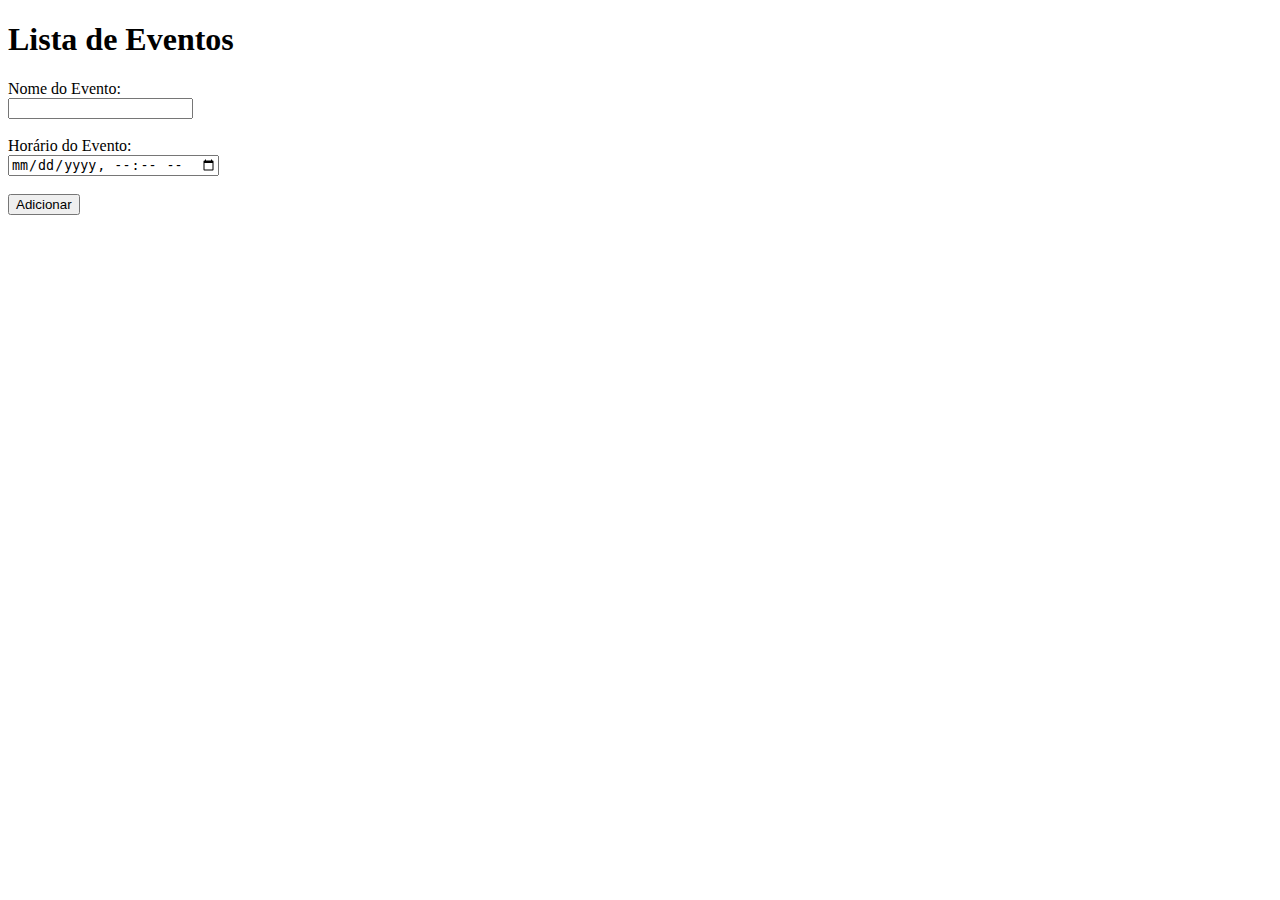
==== q1.html @ 47173087 "first question" ====
<!DOCTYPE html>
<html lang="en">

<head>
    <meta charset="UTF-8">
    <meta name="viewport" content="width=device-width, initial-scale=1.0">
    <title>Lista de Eventos</title>
</head>

<body>
  <h1>Lista de Eventos</h1>
  <label for="evento">Nome do Evento:</label><br>
  <input type="text" id="evento"><br><br>
  <label for="horario">Horário do Evento:</label><br>
  <input type="datetime-local" id="data"><br><br>
  <button id="adicionar">Adicionar</button><br>
  <ul id="lista"></ul>

<script>
document.getElementById('adicionar').addEventListener('click', adicionarEvento);
var Eventos = [];

function adicionarEvento() {
  var eventoInput = document.getElementById('evento').value;
  var dataInput = new Date(document.getElementById('data').value);

  var Event = {
    evento: eventoInput,
    data: dataInput
  };

  Eventos.push(Event);
  document.getElementById('evento').value = '';
  document.getElementById('data').value = '';

  ListarEventos();
}

function ListarEventos() {
  Eventos.sort(function(a, b) {return a.data - b.data;});

  var lista = document.getElementById('lista');

  var novosEventos = Eventos.map(function(objeto) {
    var resultado = document.createElement('li');
    resultado.textContent = `evento: ${objeto.evento}, Data: ${objeto.data.toLocaleString()}`;
    return resultado;
  });

  lista.replaceChildren(...novosEventos);
}

 
</script>
</body>

</html>
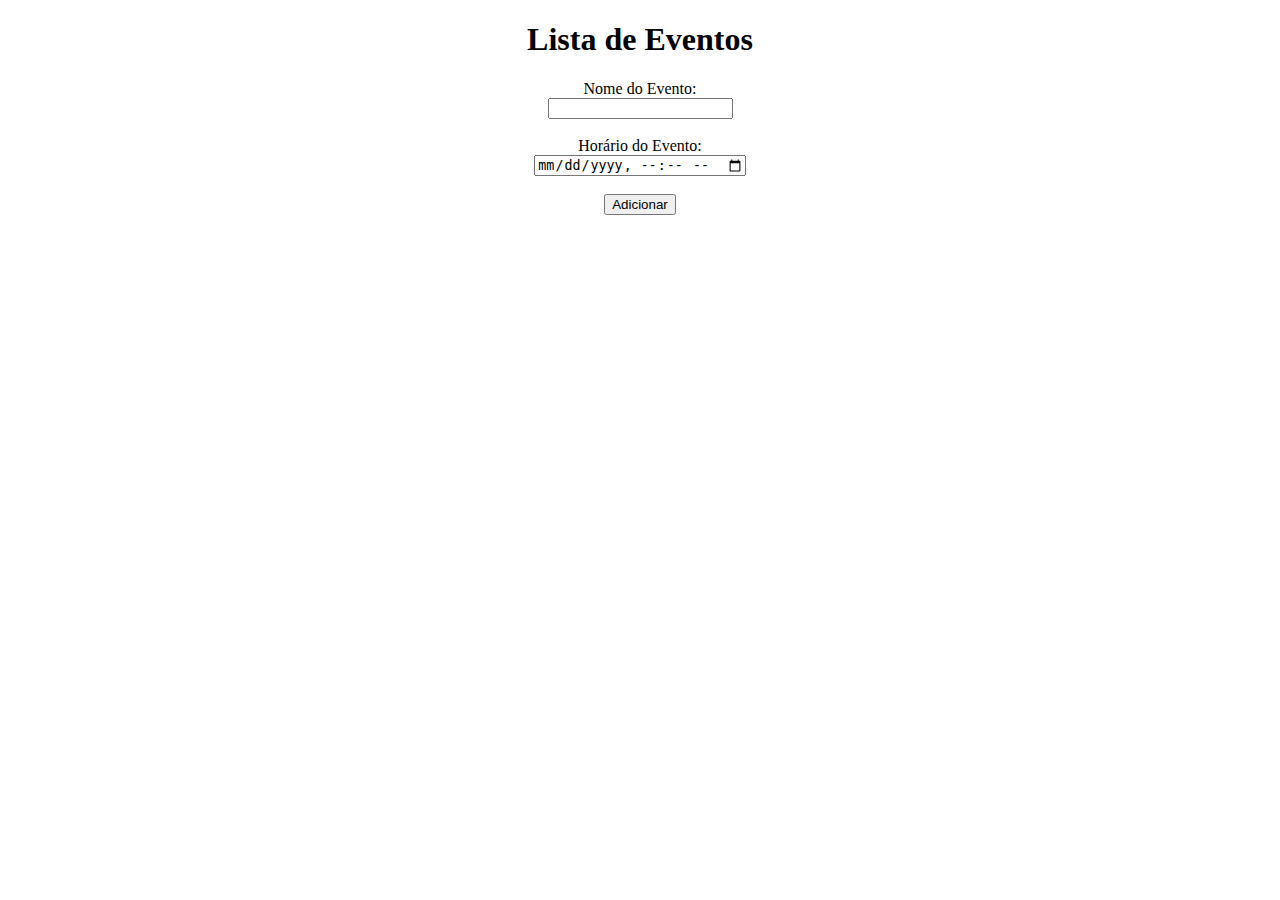
==== commit 0c8bf159: "second question" ====
--- a/q1.html
+++ b/q1.html
@@ -8,14 +8,15 @@
 </head>
 
 <body>
+<center>
   <h1>Lista de Eventos</h1>
-  <label for="evento">Nome do Evento:</label><br>
+  <label>Nome do Evento:</label><br>
   <input type="text" id="evento"><br><br>
-  <label for="horario">Horário do Evento:</label><br>
+  <label >Horário do Evento:</label><br>
   <input type="datetime-local" id="data"><br><br>
   <button id="adicionar">Adicionar</button><br>
   <ul id="lista"></ul>
-
+</center>
 <script>
 document.getElementById('adicionar').addEventListener('click', adicionarEvento);
 var Eventos = [];
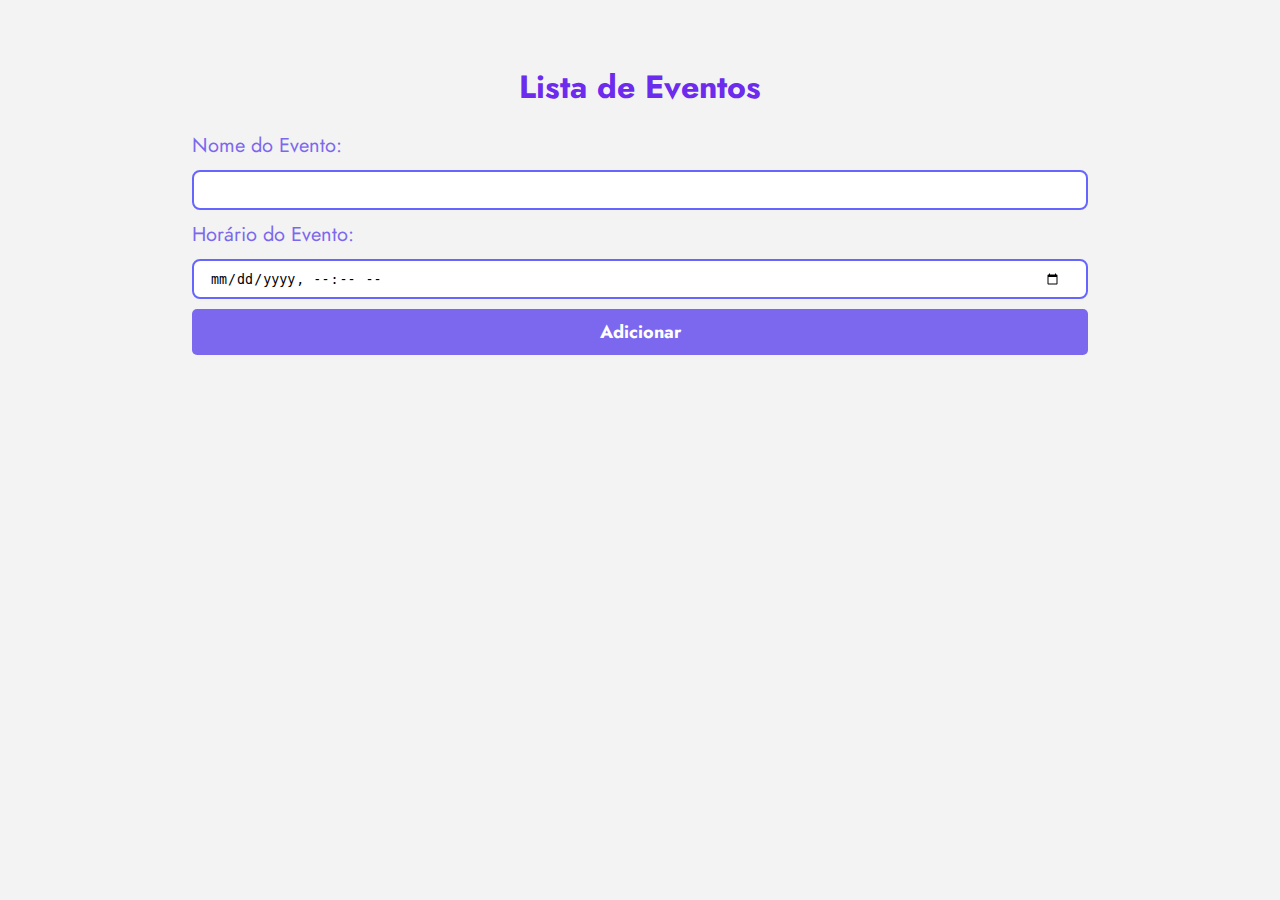
==== commit 6414bd2e: "add css" ====
--- a/q1.html
+++ b/q1.html
@@ -4,19 +4,21 @@
 <head>
     <meta charset="UTF-8">
     <meta name="viewport" content="width=device-width, initial-scale=1.0">
+    <link rel="stylesheet" type="text/css" href="style.css">
+    <link href="https://fonts.googleapis.com/css2?family=Jost:wght@300&display=swap" rel="stylesheet">
     <title>Lista de Eventos</title>
 </head>
 
 <body>
-<center>
-  <h1>Lista de Eventos</h1>
-  <label>Nome do Evento:</label><br>
-  <input type="text" id="evento"><br><br>
-  <label >Horário do Evento:</label><br>
-  <input type="datetime-local" id="data"><br><br>
-  <button id="adicionar">Adicionar</button><br>
-  <ul id="lista"></ul>
-</center>
+
+<h1>Lista de Eventos</h1>
+<label>Nome do Evento:</label>
+<input type="text" id="evento">
+<label >Horário do Evento:</label>
+<input type="datetime-local" id="data">
+<button id="adicionar">Adicionar</button>
+<ul id="lista"></ul>
+
 <script>
 document.getElementById('adicionar').addEventListener('click', adicionarEvento);
 var Eventos = [];
--- a/style.css
+++ b/style.css
@@ -0,0 +1,160 @@
+body {
+    font-family: "Jost", sans-serif;
+    background-color: #f3f3f3;
+    margin-top: 5%;
+    margin-left: 15%;
+    margin-right: 15%;
+}
+  
+h1 {
+    text-align: center;
+    font-size: 2em;
+    color: #6c2bed;
+}
+  
+form {
+    width: 50%;
+    margin: 20px auto;
+    background-color: #fff;
+    padding: 20px;
+    border-radius: 8px;
+    box-shadow: 0 0 5px rgba(0, 0, 0, 0.2);
+}
+  
+label {
+    display: block;
+    font-size: 20px;
+    margin: 0 0 10px;
+    color: #7B68EE;
+}
+  
+input {
+    display: inline-block;
+    margin: 0 0 10px;
+    padding: 10px 25px;
+    width: 100%;
+    height: 40px;
+    border-radius: 8px;
+    border: 2px solid #6666FF;
+    outline: none;
+    transition: 200ms ease-in;
+    padding-left: 1rem;
+    box-sizing: border-box;
+}
+  
+input:focus {
+    border-bottom: 4px solid #6666FF;
+}
+  
+input::placeholder {
+    color: #6666FF;
+    opacity: 0.5;
+}
+  
+button {
+    background: #7B68EE;
+    color: white;
+    font-weight: bold;
+    font-family: "Jost";
+    width: 100%;
+    font-size: 18px;
+    border: none;
+    border-radius: 5px;
+    padding: 10px 25px;
+    margin: 0 0 10px;
+    cursor: pointer;
+}
+  
+button:hover {
+    background: #8A2BE2;
+}
+  
+ul {
+    list-style: none;
+    padding: 0;
+    text-align: left;
+}
+  
+li {
+    display: flex;
+    justify-content: space-between;
+    align-items: center;
+    padding: 10px;
+    margin-bottom: 5px;
+    border: 1px solid #ccc;
+    border-radius: 10px;
+    position: relative;
+    background-color: #d2d2ff;
+    margin-left: 24%;
+    margin-right: 24%;
+}
+
+#tabelaTransacoes {
+    width: 100%;
+    margin: 50px auto;
+    border-collapse: collapse;
+}
+  
+#tabelaTransacoes th, #tabelaTransacoes td {
+    border: 1px solid #ccc;
+    padding: 10px;
+    text-align: center;
+}
+  
+#tabelaTransacoes th {
+    background: #7B68EE;
+    color: white;
+}
+  
+#tabelaTransacoes td {
+    background: #fff;
+}
+  
+#total {
+    text-align: right;
+    font-size: 20px;
+    color: #4f0080;
+    margin-top: 20px;
+}
+  
+.button-mais {
+    background-color: #008000;
+    color: white;
+    font-weight: bold;
+    font-size: 12px;
+    border: none;
+    border-radius: 5px;
+    width: 100px;
+    height: 25px;
+    line-height: 10px;
+    margin: 0 5px;
+    cursor: pointer;
+}
+
+.button-mais:hover {
+    background-color: #00a000; 
+}
+  
+.button-menos {
+    background-color: #ff0000; 
+    color: white;
+    font-weight: bold;
+    font-size: 12px; 
+    border: none;
+    border-radius: 5px;
+    width: 100px; 
+    height: 25px; 
+    line-height: 10px; 
+    margin: 0 5px;
+    cursor: pointer;
+}
+  
+.button-menos:hover {
+    background-color: #ff5555; 
+}
+
+.titulos {
+    text-align: center;
+    font-size: 2em;
+  }
+  
